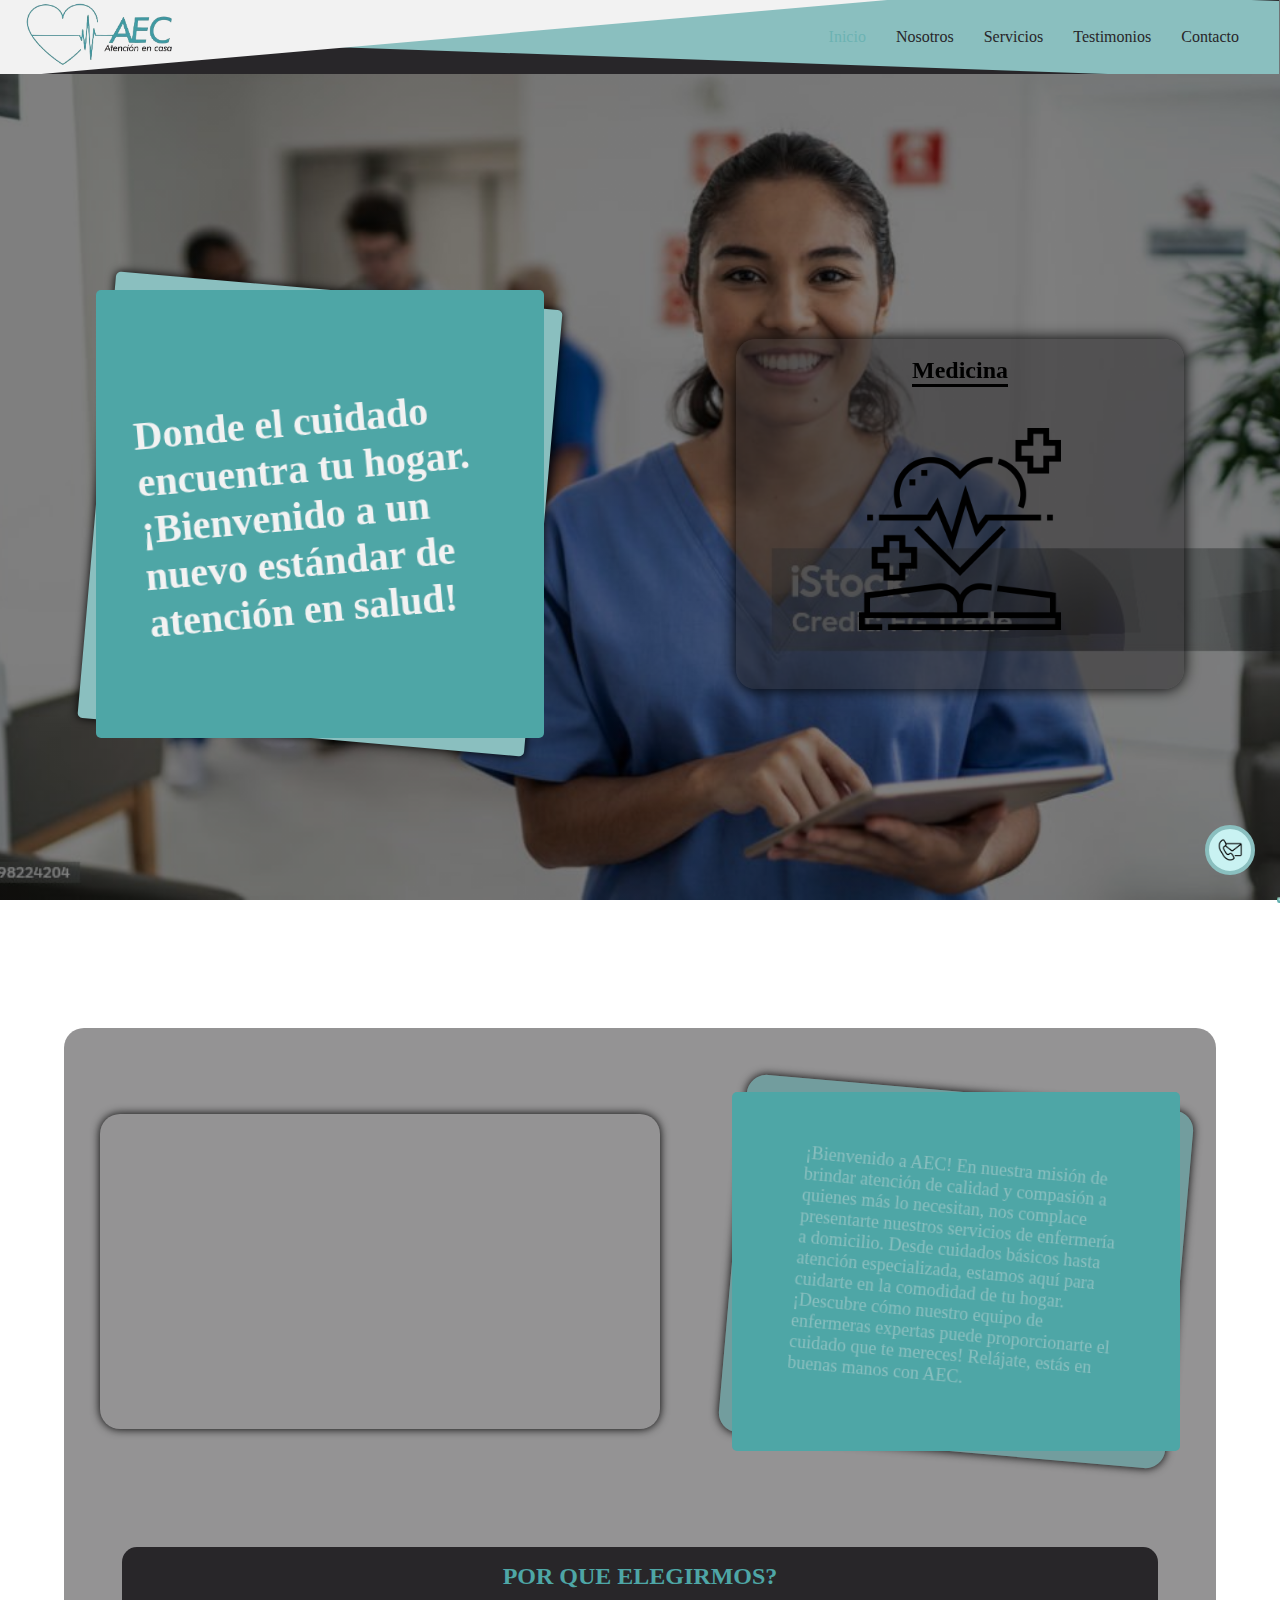
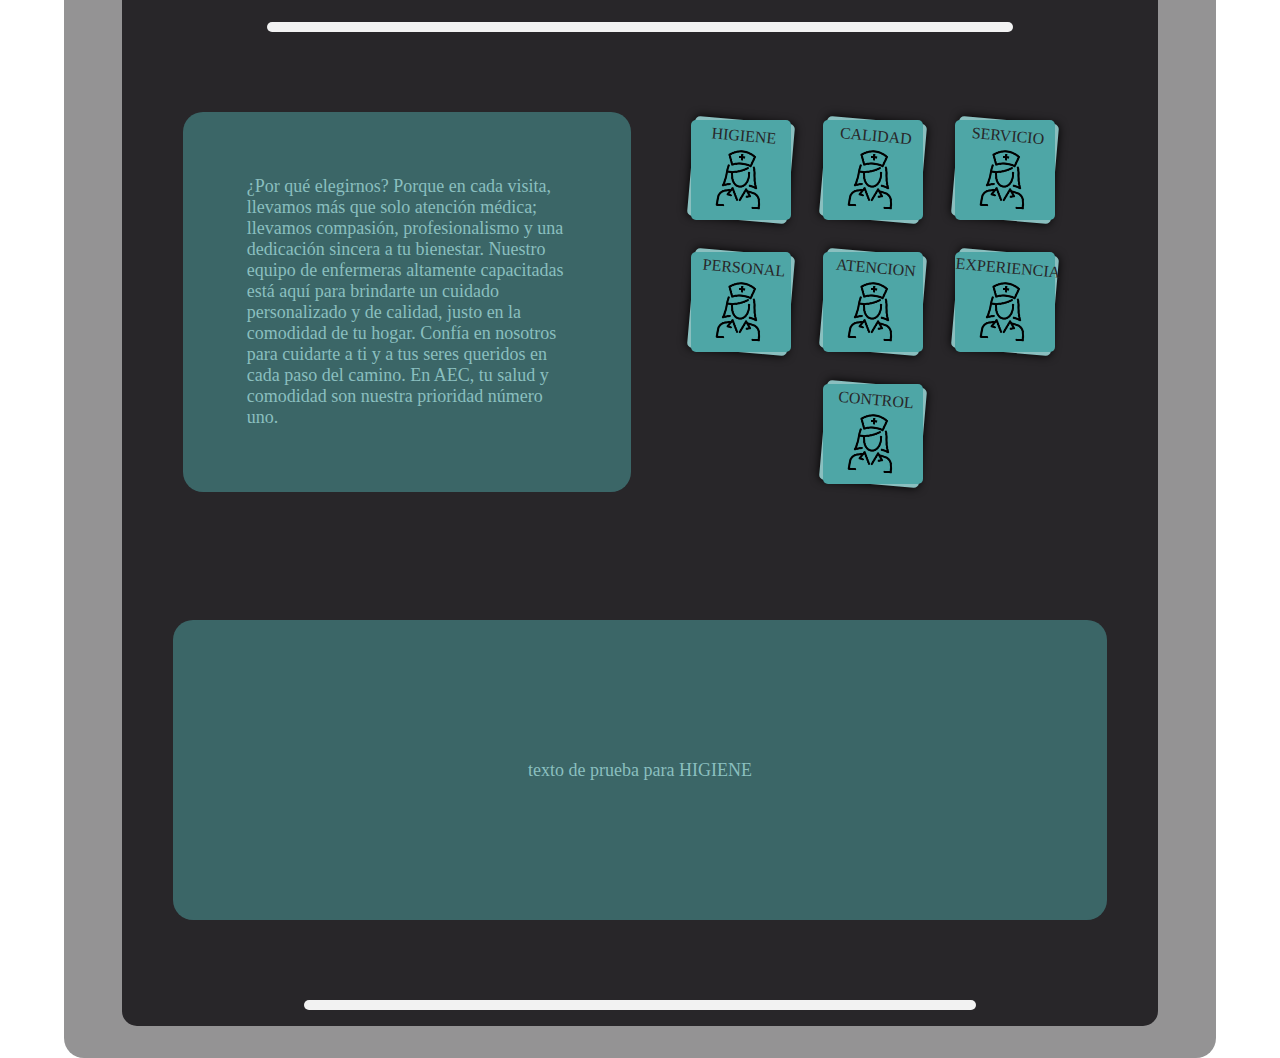
==== index.html @ b521aca1 "first Push" ====
<!DOCTYPE html>
<html lang="en">
    <head>
        <meta charset="UTF-8">
        <meta name="viewport" content="width=device-width, initial-scale=1.0">
        <link rel="stylesheet" href="/view/css/style.css">
        <title>AEC - Atencion En Casa - Pagina Principal</title>
    </head>
    <body>
        <div class="background-container bg001"></div>

        <section id="header-container"></section>

        <section id="welcome-view" class="horizontal-container">
            <div class="box-big-size box-double">
                <p id="welcome-text">
                </p>
            </div>
            <div
                class="color-solid half-horizontal border-rouded shadowed option-container">
                <div class="option-box unhide">
                    <h2> Medicina </h2>
                    <img src="/view/img/salud.png" alt>
                </div>
                <div class="option-box hide">
                    <h2> Rehabilitacion </h2>
                    <img src="/view/img/fisioterapia.png" alt>
                </div>
                <div class="option-box hide">
                    <h2> Acompanamiento </h2>
                    <img src="/view/img/asistente.png" alt>
                </div>
                <div class="option-box hide">
                    <h2> Enfermeria </h2>
                    <img src="/view/img/enfermera.png" alt>
                </div>
            </div>
        </section>

        <section id="info-container"
            class="color-solid border-rouded vertical-container">
            <div class="row">
                <iframe width="560" height="315"
                    src="https://www.youtube.com/embed/4TKnORpS-yU?si=K6kR4ZolTPzqeY0s"
                    title="YouTube video player" frameborder="0"
                    allow="accelerometer; autoplay; clipboard-write; encrypted-media; gyroscope; picture-in-picture; web-share"
                    referrerpolicy="strict-origin-when-cross-origin"></iframe>
                <div class="text-container half-horizontal box-double">
                    <p id="nextToVideo"></p>
                </div>
            </div>
            <section class="opaque-container">
                <div class="vertical-container ">
                    <h1 class="title">por que elegirmos?</h1>
                    <span class="line"></span>
                    <div class="row">
                        <div class="half-horizontal text-container">
                            <p id="whyUs"></p>
                        </div>
                        <div id="card-container" class="half-horizontal">
                            <div class="explain-card box-double tinny-box card">
                                <p class="card-title">Higiene</p>
                                <p class="explain-card-text disable"></p>
                                <img src="/view/img/enfermera.png" alt>
                            </div>
                            <div class="explain-card box-double tinny-box card">
                                <p class="card-title">Calidad</p>
                                <p class="explain-card-text disable"></p>
                                <img src="/view/img/enfermera.png" alt>
                            </div>
                            <div class="explain-card box-double tinny-box card">
                                <p class="card-title">Servicio</p>
                                <p class="explain-card-text disable"></p>
                                <img src="/view/img/enfermera.png" alt>
                            </div>
                            <div class="explain-card box-double tinny-box card">
                                <p class="card-title">Personal</p>
                                <p class="explain-card-text disable"></p>
                                <img src="/view/img/enfermera.png" alt>
                            </div>
                            <div class="explain-card box-double tinny-box card">
                                <p class="card-title">Atencion</p>
                                <p class="explain-card-text disable"></p>
                                <img src="/view/img/enfermera.png" alt>
                            </div>
                            <div class="explain-card box-double tinny-box card">
                                <p class="card-title">Experiencia</p>
                                <p class="explain-card-text disable"></p>
                                <img src="/view/img/enfermera.png" alt>
                            </div>
                            <div class="explain-card box-double tinny-box card">
                                <p class="card-title">Control</p>
                                <p class="explain-card-text disable"></p>
                                <img src="/view/img/enfermera.png" alt>
                            </div>
                        </div>
                    </div>
                    <div id="explain-why-card" class="text-container">
                        <p>
                            texto de prueba para HIGIENE
                        </p>
                    </div>
                    <div class="vertical-container">
                        <span class="line"></span>

                    </div>
                </div>
            </section>
        </section>

        <script src="/app.js" type="module"></script>
        <script src="/view/js/optionCarousel.js"></script>
        <script type="module" src="/view/js/explainCards.js"></script>

    </body>
</html>
---- view/css/style.css ----
:root {
    --color-primario: #282629;
    --color-secundario: #4ea6a6;
    --color-terciario: #8abfbf;
    --color-cuaternario: #c9f2f2;
    --color-quinario: #f2f2f2;

    --color-alfa-primario: #2826297f;
    --color-alfa-secundario: #4ea6a67f;
    --color-alfa-terciario: #8abfbf7f;
    --color-alfa-cuaternario: #c9f2f27f;
    --color-alfa-quinario: #f2f2f27f;
}

* {
    box-sizing: border-box;
    margin: 0;
    padding: 0;
}

body {
    overflow-x: hidden;
    display: flex;
    flex-direction: column;

    justify-content: space-between;
    align-items: center;
}

iframe {
    margin: auto;
    border-radius: 20px;
    box-shadow: 0px 0px 10px black;
}

a {
    text-decoration: none;
    color: inherit;
}

li {
    list-style: none;
}

button {
    min-width: 25%;
    width: max-content;
    height: 30px;

    margin: auto;

    border-radius: 15px;

    background-color: var(--color-alfa-terciario);

    box-shadow: 0px 0px 5px var(--color-primario);

    border: none;

    cursor: pointer;
}

button:hover {
    border-radius: 10px;

    background-color: var(--color-terciario);

    box-shadow: 0px 0px 2px var(--color-secundario);

    font-weight: bold;
    text-transform: uppercase;
}

.bg001 {
    background: linear-gradient(rgba(0, 0, 0, 0.5), rgba(0, 0, 0, 0.5)), url("/view/img/Bg001.jpg");
}

.bg002 {
    background: linear-gradient(rgba(0, 0, 0, 0.5), rgba(0, 0, 0, 0.5)), url("../img/Bg002.jpg");
}

.background-container {
    height: 100vh;
    width: 100vw;
    position: fixed;
    background-size: cover;
    background-repeat: no-repeat;
    background-position: center;
    z-index: -100;
}

/* -- header -- */

header {
    width: 100vw;
    height: 75px;
    position: fixed;
    background-color: brown;
    overflow: hidden;
    z-index: 2;
    top: -1px;
    right: -1px;
    left: -1px;
}

#header-background {
    display: block;
    width: 100%;
    height: 100%;
    background-color: var(--color-primario);
    z-index: 1;
    position: relative;
}

#header-background::after {
    display: block;
    width: 150%;
    height: 105%;
    background-color: var(--color-quinario);
    content: " ";
    transform-origin: center left;
    transform: translateX(-5px) rotate(-5deg);
    position: absolute;
}

#header-background::before {
    display: block;
    width: 150%;
    height: 105%;
    background-color: var(--color-terciario);
    content: " ";
    transform-origin: center right;
    transform:
        translateX(20px) translateY(25px) rotate(2deg);
    position: absolute;
}

#header-content {
    position: absolute;
    z-index: 2;
    width: 100%;
    height: 100%;
    top: 0px;
    margin: auto;

    display: flex;
    flex-direction: row;
    flex-wrap: nowrap;

    align-items: center;
    justify-content: space-around;
}


#header-image {
    height: 90%;
    width: auto;
    margin: auto auto auto 25px;
}

#header-options {
    margin: auto 25px auto auto;

    display: flex;
    flex-direction: row;

    align-items: center;
    justify-content: space-around;
}

#header-options li {
    margin: 0 15px;

    list-style: none;

    color: var(--color-primario);
}

#header-options li:hover {
    cursor: pointer;
    color: var(--color-quinario);
}

/* -- -- -- */

#welcome-view {
    width: 100vw;
    height: 100vh;

    display: flex;

    align-items: center;
}

#explain-why-card {
    width: 100%;
    max-height: 100px;
}

#contact-buble {
    content: " ";

    position: fixed;
    display: block;
    z-index: 100;

    width: 50px;
    height: 50px;

    border-radius: 50%;

    transform-origin: center center;

    top: auto;
    bottom: 25px;
    left: auto;
    right: 25px;

    cursor: pointer;

    display: flex;

    align-items: center;
    justify-content: center;

    background-color: var(--color-cuaternario);
    border: solid 4px var(--color-terciario);
}

#buble-icons-container {
    position: fixed;
    z-index: 99;
    top: auto;
    bottom: 0;
    right: 0;
    transition: transform 0.5s ease-in-out;
}

#buble-icons-container::before {
    content: " ";
    position: fixed;
    display: block;
    z-index: 99;
    width: 150px;
    height: 150px;
    border-radius: 50%;
    transform-origin: center center;
    top: auto;
    bottom: -25px;
    left: auto;
    right: -25px;
    background-color: var(--color-cuaternario);
}

#buble-icons-container::after {
    content: " ";
    position: fixed;
    display: block;
    z-index: 98;
    width: 350px;
    height: 350px;
    border-radius: 50%;
    transform-origin: center center;
    top: auto;
    bottom: -125px;
    left: auto;
    right: -125px;
    background-color: var(--color-terciario);
}

#buble-icons-container span {
    content: " ";
    position: fixed;
    display: block;
    z-index: 97;
    width: 600px;
    height: 600px;
    border-radius: 50%;
    transform-origin: center center;
    top: auto;
    bottom: -275px;
    left: auto;
    right: -275px;
    background-color: var(--color-secundario);
}

.buble-icons-container-hide {
    transform: scale(0.01);
}

.buble-icons-container-unhide {
    transform: scale(1);
}

#contact-buble img {
    width: 60%;
    height: auto;
    max-height: 60%;
}

#contact-buble-view {
    content: " ";

    position: fixed;
    display: block;
    z-index: 90;

    width: 200vw;
    height: 200vw;

    top: 0;
    bottom: 0;
    left: 0;
    right: 0;

    background-color: var(--color-alfa-primario);
    border-top-left-radius: 100%;

    transition: transform 0.5s ease-in-out, border-top-left-radius 0.5s ease-in;
}

.contact-option {
    width: 100px;
    height: 100px;
    z-index: 150;
    position: fixed;
    top: auto;
    right: 25px;
    bottom: 25px;
    left: auto;

    cursor: pointer;
}

.first-option {
    width: 50px;
    height: 50px;
}

.contact-option h2 {
    font-size: 100%;
    display: none;
}

.contact-option img {
    width: 80%;
    height: auto;
    max-height: 80%;
}

.contact-buble-view-hide {

    /*border-top-left-radius: 100%;*/

    transform:
        translateX(200vw) translateY(200vh);
}

.contact-buble-view-unhide {

    /*border-top-left-radius: 0%;*/

    transform:
        translateX(-100vw) translateY(-100vw);
}

.horizontal-container {
    display: flex;
    width: 95vw;
    margin: 4rem auto;

    flex-direction: row;

    flex-wrap: wrap;

    align-items: center;
    justify-content: space-between;
}

.box-double {
    position: relative;
    content: " ";

    width: 35vw;
    min-width: 300px;

    height: 35vw;
    min-height: 300px;

    transform-origin: center center;

    transform: rotate(5deg);
    background-color: var(--color-terciario);

    margin: 3rem auto;

    border-radius: 5px;

    z-index: 1;

    display: flex;

    align-items: center;
    justify-content: center;

    box-shadow: 0px 0px 10px black;

}

.box-double::before {
    position: absolute;

    content: '';

    width: 100%;
    height: 100%;

    background-color: var(--color-secundario);

    transform: rotate(-5deg);
    border-radius: 5px;

    z-index: -1;
}

.tinny-box {
    width: 15vw;
    max-width: 100px;
    min-width: 50px;

    height: 15vw;
    max-height: 100px;
    min-height: 50px;
}

.card {
    display: flex;
    flex-direction: column;

    margin: 1rem;
    padding: 1rex;

    color: var(--color-primario);

    text-transform: uppercase;

    cursor: pointer;
}

.card img {
    height: 80%;
    width: auto;
}

#welcome-text {
    transform: rotate(-10deg);

    color: var(--color-quinario);

    font-size: 250%;

    font-weight: bold;

    margin: 10%;

    text-wrap: wrap;
}

.border-rouded {
    border-radius: 20px;
}

.shadowed {
    box-shadow: 0px 0px 15px black;
}

.color-solid {
    background-color: var(--color-alfa-primario);
    width: 80vw;
    height: max-content;

    margin: 2rem auto;

    display: flex;
    flex-direction: column;

    align-items: center;
    justify-content: space-around;
}

.solid {
    width: 80vw;
    height: max-content;

    margin: 2rem auto;

    display: flex;
    flex-direction: column;

    align-items: center;
    justify-content: space-around;
}

.disable {
    display: none;
}

.window-size {
    width: 95vw;
    height: 95vh;
}

.opaque-container {
    background-color: var(--color-primario);
    width: 90%;
    margin: 2rem auto;

    display: flex;
    flex-direction: column;

    align-items: center;
    justify-content: space-around;

    border-radius: 15px;
}

.half-horizontal {
    width: 35vw;
    min-width: 300px;
    height: auto;
    min-height: 300px;
    margin: auto;

    display: flex;
    flex-wrap: wrap;

    align-items: center;
    justify-content: center;
}

.option-container {
    position: relative;
    height: max-content;
    min-height: 350px;
    padding: 1rem;
    transition: background-color 0.3s ease;
}

.option-container:hover {
    background-color: var(--color-alfa-secundario);
}

.option-box {
    width: 90%;
    height: 90%;

    display: flex;
    flex-direction: column;

    align-items: center;
    justify-content: center;

    position: absolute;
    cursor: pointer;

    transition: opacity 0.5s ease-out;
}

.option-box-static {
    width: 80%;
    height: 250px;

    margin: 2rem auto;

    display: flex;
    flex-direction: column;

    align-items: center;
    justify-content: center;

    box-shadow: inset 0 0 15px black;

    background-color: var(--color-alfa-primario);

    transition: background-color 0.5s ease, box-shadow 1s ease;

    cursor: pointer;
}

.hide {
    opacity: 0;
    z-index: -1;
}

.unhide {
    opacity: 1;
    z-index: 1;
}

.option-box h2,
.option-box-static h2 {
    width: auto;
    font-size: 150%;
    border-bottom: black solid 3px;
    margin: 0 auto auto;

    text-wrap: wrap;
}

.option-box img,
.option-box-static img {
    width: 50%;
    height: auto;
    margin: 0 auto auto;

}

.option-box-static:hover {
    background-color: var(--color-primario);
    color: var(--color-alfa-secundario);
    box-shadow: 0 0 25px black;
}

.row {
    display: flex;
    flex-direction: row;
    flex-wrap: wrap;
    width: 100%;
    height: min-content;

    justify-content: center;
    align-items: center;
    align-content: center;
}

.vertical-container {
    display: flex;
    flex-direction: column;
    align-items: center;
    justify-content: center;
    width: 90%;
    margin: auto;
}

.third-column {
    width: 33%;
    min-width: 300px;
    height: 90%;

    display: flex;
    flex-direction: column;

    justify-content: center;
    align-items: center;
}

.sixth-column {
    width: 66%;
    padding: 1rem;
    min-width: 300px;
    height: 90%;

    display: flex;
    flex-direction: column;

    justify-content: space-around;
    align-items: center;
}

.text-container {
    background-color: var(--color-alfa-secundario);
    margin: 4rem auto;

    padding: 4rem;

    height: auto;
    min-height: 300px;

    border-radius: 20px;

    text-align: left;

    font-size: large;

    text-wrap: wrap;

    color: var(--color-terciario);

    display: flex;

    align-items: center;
    justify-content: center;

}

.line {
    width: 80%;
    height: 10px;

    border-radius: 15px;

    margin: 1rem auto;

    background-color: var(--color-quinario);
}

.title {
    text-transform: uppercase;
    text-align: center;

    font-size: x-large;
    font-weight: bold;

    color: var(--color-secundario);

    margin: 1rem auto;
}

.complete-width {
    width: 95%;
    height: 95vh;
}

.card-function {
    width: 100%;
    height: auto;
    max-height: 50px;

    background-color: var(--color-alfa-cuaternario);

    margin: 1rem auto;
    padding: 0.5rem;

    cursor: pointer;
}

.card-function:hover {
    background-color: var(--color-cuaternario);
}

.autotext {
    font-size: 100%;
    text-wrap: wrap;

    text-align: center;
}

#service-functions-list {
    height: 35%;
    padding: 0.5rem;
    margin-bottom: 5rem;
}

#service-functions-list ul {
    height: 100%;
    width: 95%;
    overflow-y: auto;
}

#service-function-text {
    padding: 2rem;

    color: var(--color-terciario);

    text-align: justify;
}

.column-third-continer {
    width: 90%;
    height: 33%;
    padding: 1rem;
    margin: auto;
}

.column-sixth-continer {
    width: 90%;
    height: 66%;
    padding: 1rem;
    margin: auto;
}

/* Webkit (Chrome, Safari, etc.) */
::-webkit-scrollbar {
    width: 6px;
    background-color: transparent;
}

::-webkit-scrollbar-thumb {
    background-color: var(--color-alfa-secundario);
}

/* Firefox */
/* Establecer el ancho y el color de la barra de desplazamiento */
* {
    scrollbar-width: thin;
    scrollbar-color: rgba(200, 200, 200, 0.7) transparent;
}
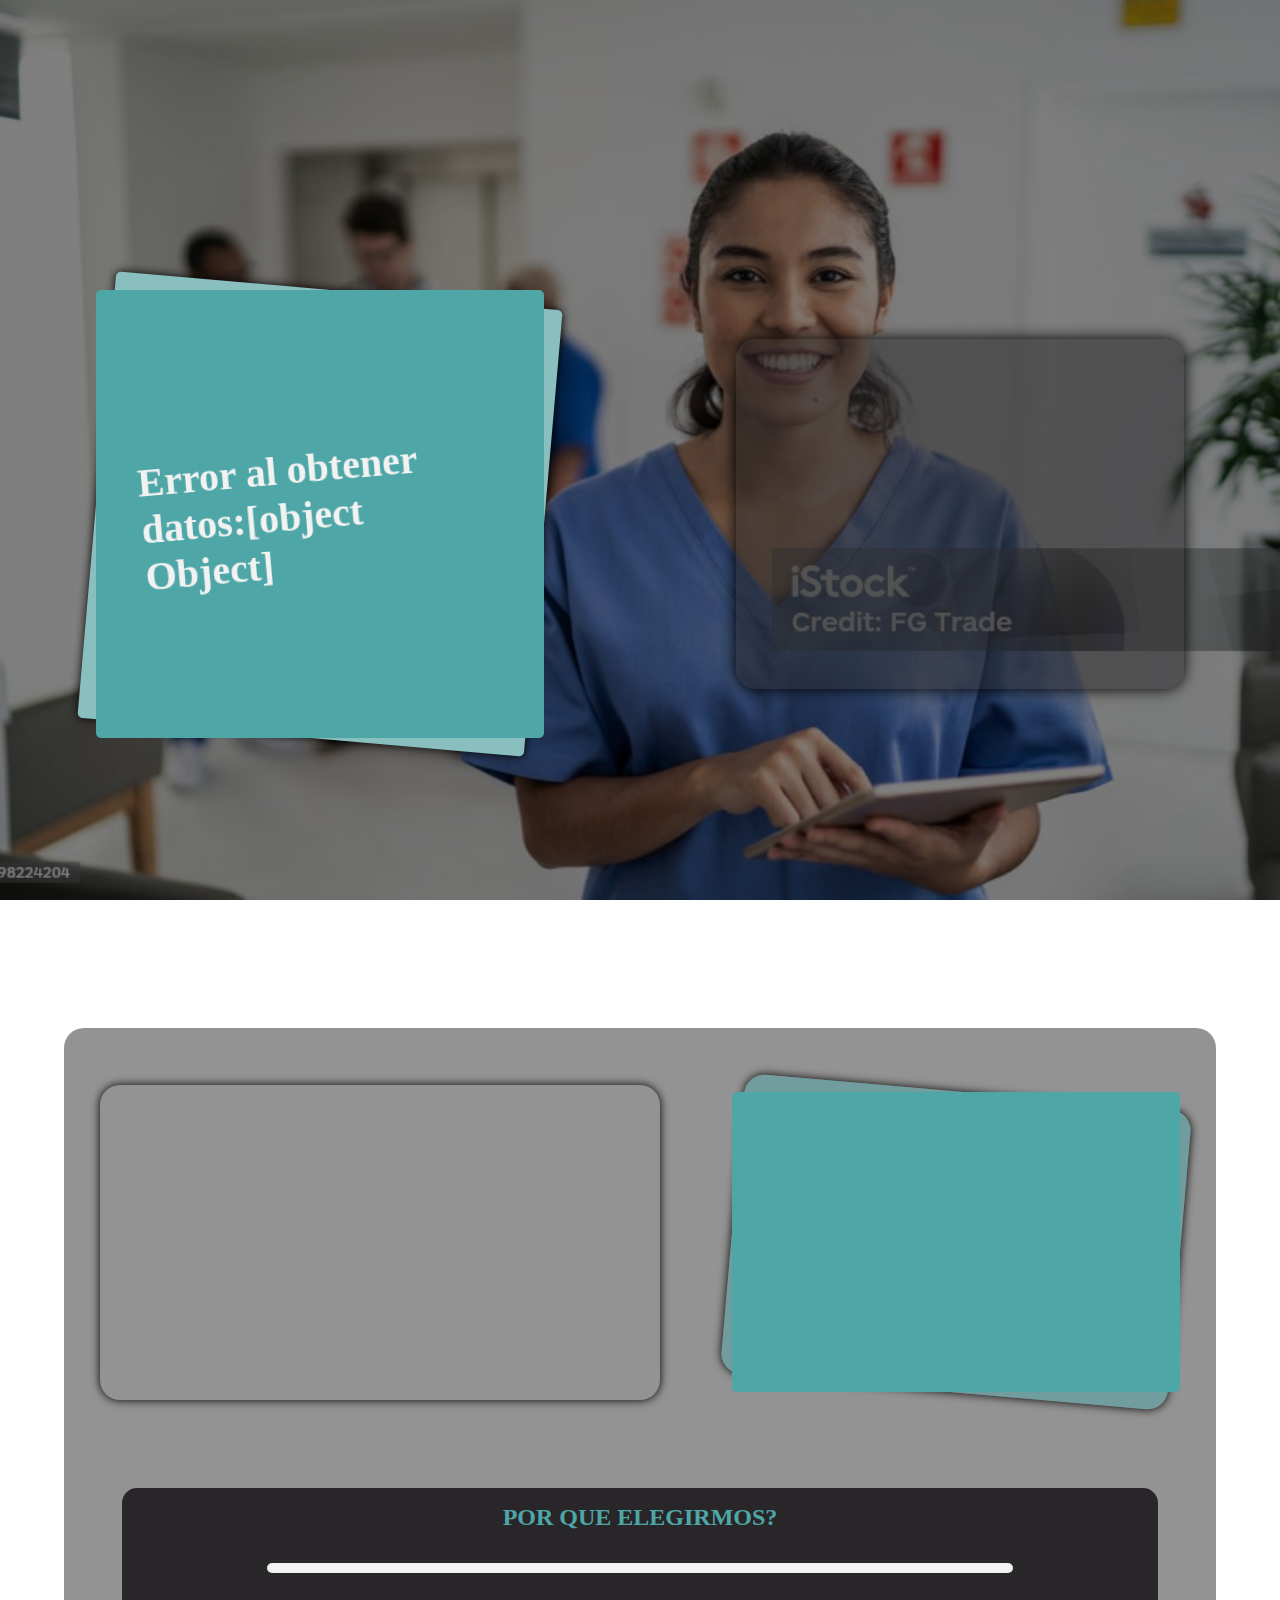
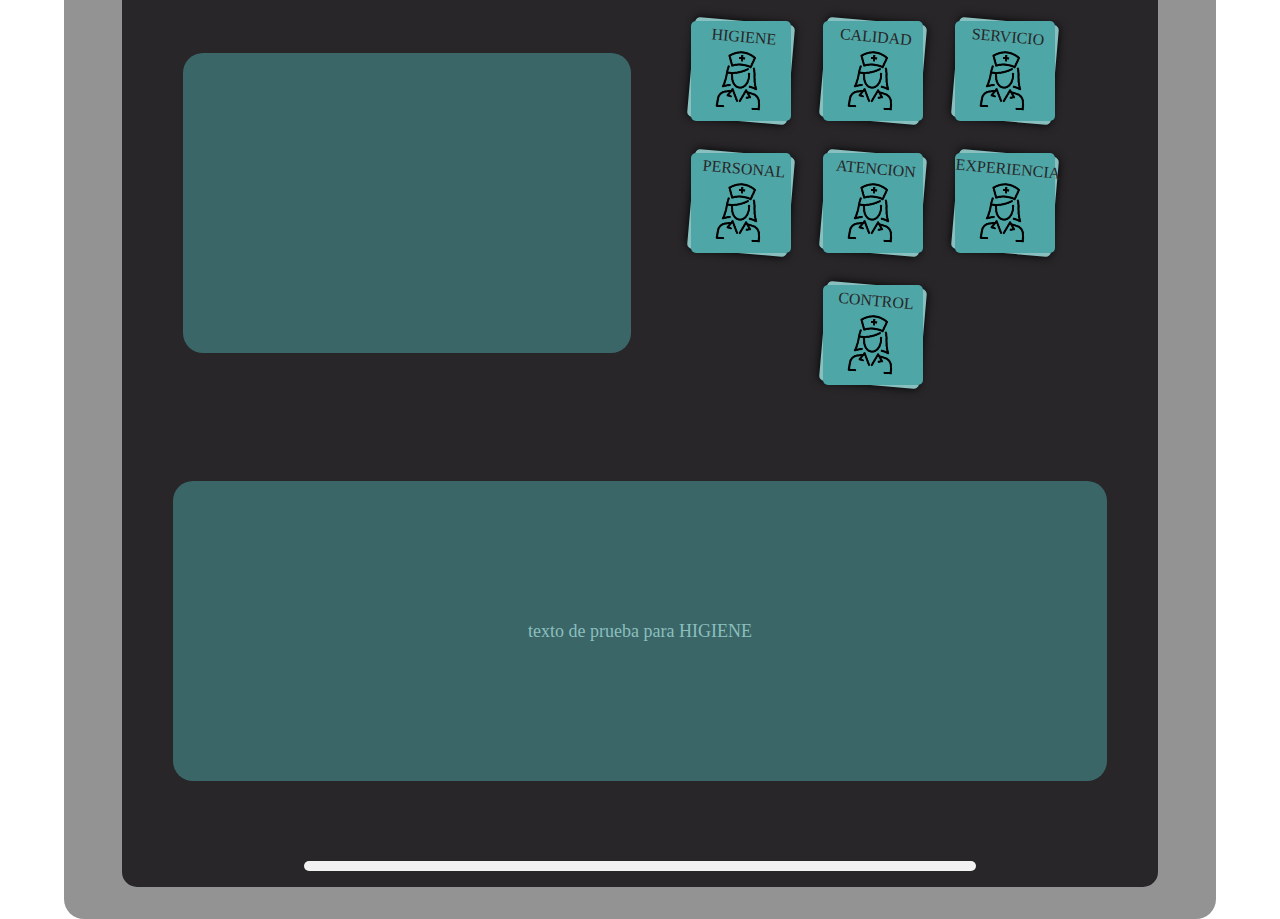
==== commit 692286f3: "front services" ====
--- a/index.html
+++ b/index.html
@@ -17,8 +17,9 @@
                 </p>
             </div>
             <div
-                class="color-solid half-horizontal border-rouded shadowed option-container">
-                <div class="option-box unhide">
+                class="color-solid half-horizontal border-rouded shadowed option-container"
+                id="service-carousel">
+                <!-- <div class="option-box unhide">
                     <h2> Medicina </h2>
                     <img src="/view/img/salud.png" alt>
                 </div>
@@ -33,7 +34,7 @@
                 <div class="option-box hide">
                     <h2> Enfermeria </h2>
                     <img src="/view/img/enfermera.png" alt>
-                </div>
+                </div> -->
             </div>
         </section>
 
@@ -110,7 +111,7 @@
 
         <script src="/app.js" type="module"></script>
         <script src="/view/js/optionCarousel.js"></script>
-        <script type="module" src="/view/js/explainCards.js"></script>
+        <script src="/view/js/explainCards.js"></script>
 
     </body>
 </html>--- a/view/css/style.css
+++ b/view/css/style.css
@@ -156,6 +156,7 @@
     height: 90%;
     width: auto;
     margin: auto auto auto 25px;
+    cursor: pointer;
 }
 
 #header-options {
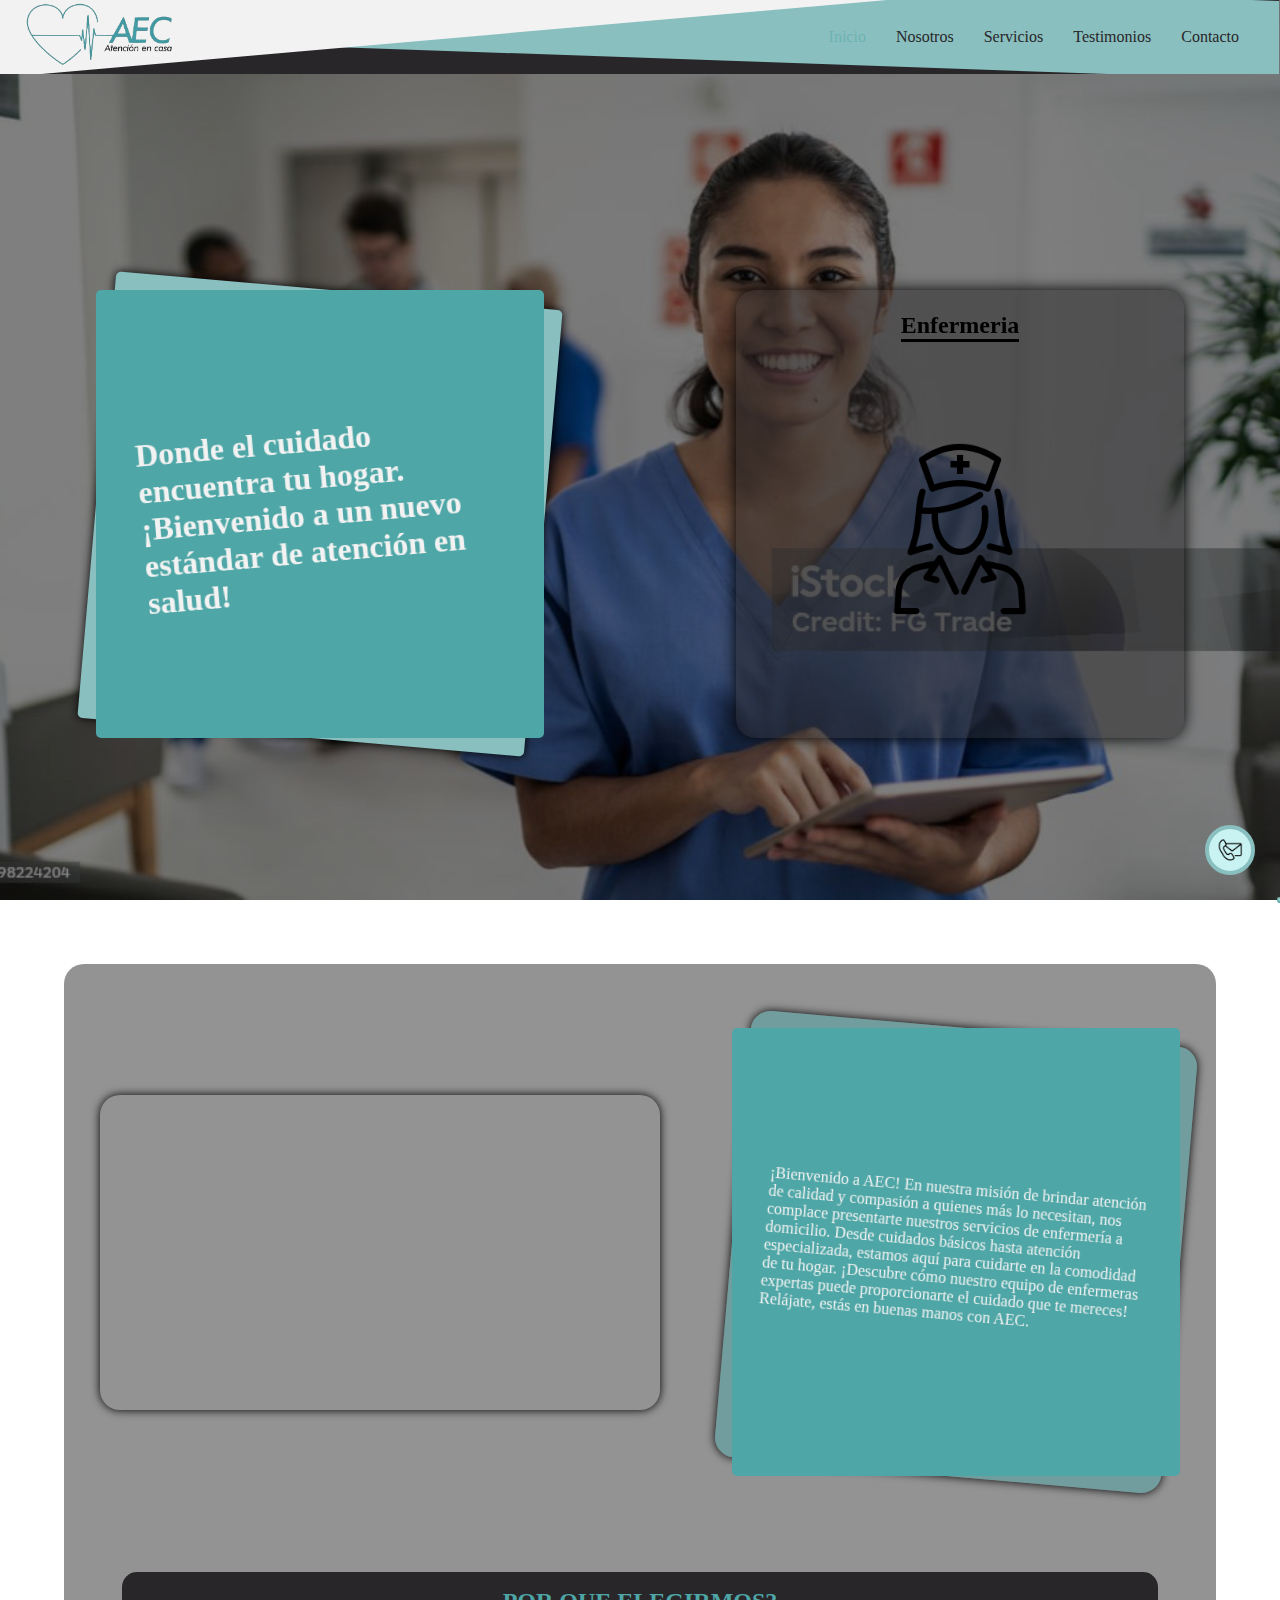
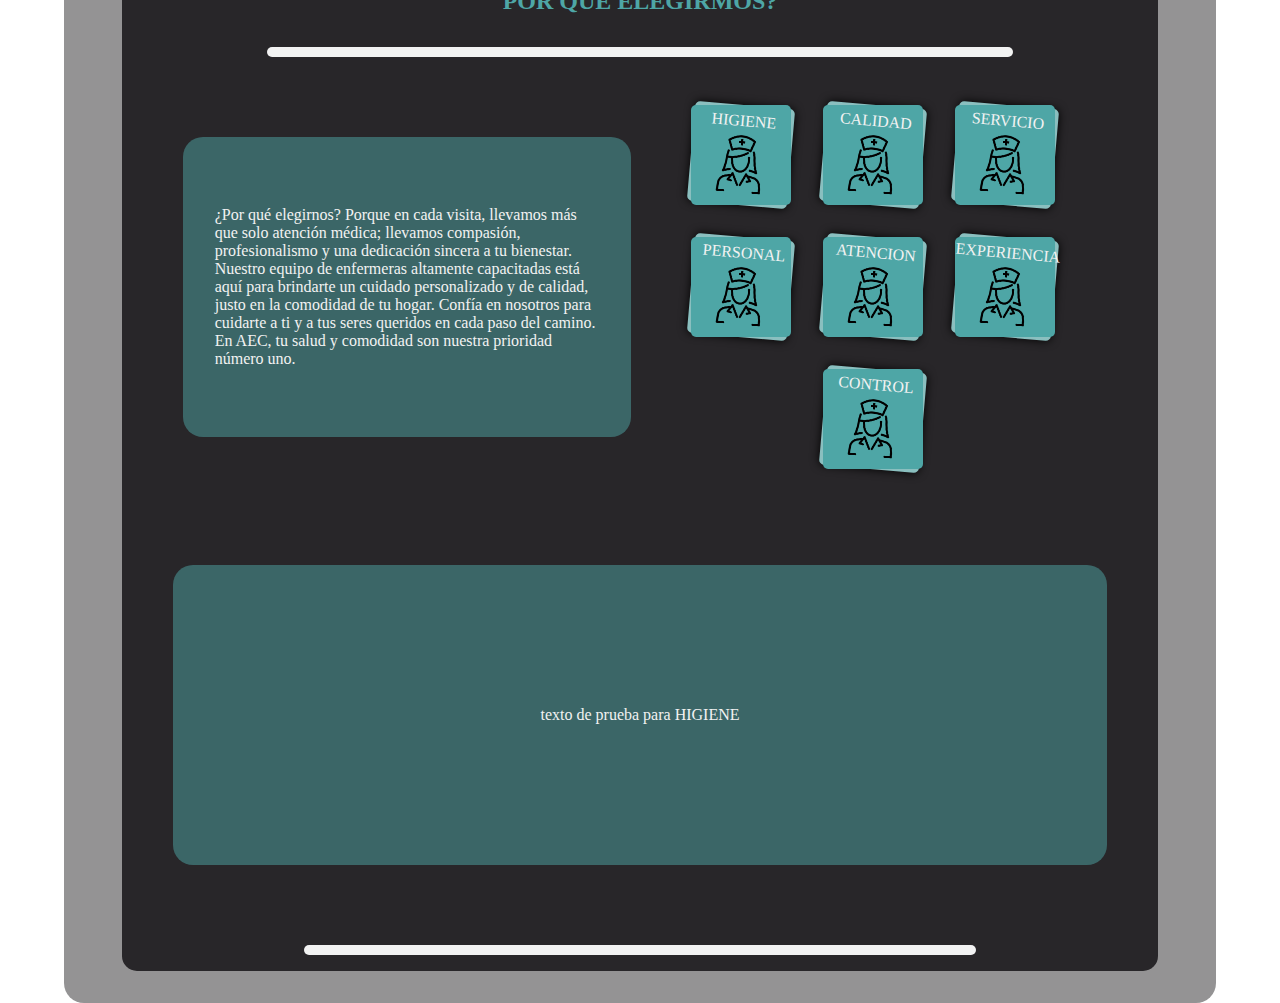
==== commit 284f019e: "testimonies" ====
--- a/index.html
+++ b/index.html
@@ -10,6 +10,11 @@
         <div class="background-container bg001"></div>
 
         <section id="header-container"></section>
+
+        <section id="loading-screen">
+            <h1>Cargando...</h1>
+            <span id="loading-simbol"></span>
+        </section>
 
         <section id="welcome-view" class="horizontal-container">
             <div class="box-big-size box-double">
--- a/view/css/style.css
+++ b/view/css/style.css
@@ -71,12 +71,24 @@
     text-transform: uppercase;
 }
 
+p {
+    color: var(--color-quinario);
+}
+
 .bg001 {
     background: linear-gradient(rgba(0, 0, 0, 0.5), rgba(0, 0, 0, 0.5)), url("/view/img/Bg001.jpg");
 }
 
 .bg002 {
     background: linear-gradient(rgba(0, 0, 0, 0.5), rgba(0, 0, 0, 0.5)), url("../img/Bg002.jpg");
+}
+
+.bg003 {
+    background: linear-gradient(rgba(0, 0, 0, 0.5), rgba(0, 0, 0, 0.5)), url("../img/Bg003.jpg");
+}
+
+.bg004 {
+    background: linear-gradient(rgba(0, 0, 0, 0.5), rgba(0, 0, 0, 0.5)), url("../img/Bg004.jpg");
 }
 
 .background-container {
@@ -182,14 +194,17 @@
     color: var(--color-quinario);
 }
 
+#header-container {
+    margin-bottom: 4rem;
+}
+
 /* -- -- -- */
 
 #welcome-view {
     width: 100vw;
-    height: 100vh;
-
-    display: flex;
-
+    min-height: 100vh;
+    height: auto;
+    display: flex;
     align-items: center;
 }
 
@@ -307,7 +322,7 @@
     z-index: 90;
 
     width: 200vw;
-    height: 200vw;
+    height: 600vw;
 
     top: 0;
     bottom: 0;
@@ -367,8 +382,8 @@
 
 .horizontal-container {
     display: flex;
-    width: 95vw;
-    margin: 4rem auto;
+    width: 95%;
+    margin: auto;
 
     flex-direction: row;
 
@@ -380,30 +395,19 @@
 
 .box-double {
     position: relative;
-    content: " ";
-
-    width: 35vw;
-    min-width: 300px;
-
-    height: 35vw;
-    min-height: 300px;
-
+    width: 35%;
+    min-width: 250px;
+    height: auto;
+    aspect-ratio: 1 / 1;
     transform-origin: center center;
-
     transform: rotate(5deg);
     background-color: var(--color-terciario);
-
     margin: 3rem auto;
-
     border-radius: 5px;
-
     z-index: 1;
-
-    display: flex;
-
+    display: flex;
     align-items: center;
     justify-content: center;
-
     box-shadow: 0px 0px 10px black;
 
 }
@@ -422,6 +426,10 @@
     border-radius: 5px;
 
     z-index: -1;
+}
+
+.box-double .title {
+    color: var(--color-primario);
 }
 
 .tinny-box {
@@ -453,12 +461,30 @@
     width: auto;
 }
 
+.carousel {
+    position: relative;
+    padding: 1rem unset;
+}
+
+.carousel-item {
+    position: absolute;
+    top: -15px;
+    right: 0px;
+    bottom: -15px;
+    left: 0px;
+}
+
+.carousel-img {
+    width: 150px;
+    aspect-ratio: 1/1;
+}
+
 #welcome-text {
     transform: rotate(-10deg);
 
     color: var(--color-quinario);
 
-    font-size: 250%;
+    font-size: 200%;
 
     font-weight: bold;
 
@@ -473,6 +499,10 @@
 
 .shadowed {
     box-shadow: 0px 0px 15px black;
+}
+
+.shadowed-in {
+    box-shadow: inset 0px 0px 15px black;
 }
 
 .color-solid {
@@ -525,9 +555,23 @@
     border-radius: 15px;
 }
 
+.opaque-alfa-container {
+    background-color: var(--color-alfa-primario);
+    width: 90%;
+    margin: 2rem auto;
+
+    display: flex;
+    flex-direction: column;
+
+    align-items: center;
+    justify-content: space-around;
+
+    border-radius: 15px;
+}
+
 .half-horizontal {
     width: 35vw;
-    min-width: 300px;
+    min-width: 250px;
     height: auto;
     min-height: 300px;
     margin: auto;
@@ -541,8 +585,9 @@
 
 .option-container {
     position: relative;
-    height: max-content;
-    min-height: 350px;
+    width: 35%;
+    min-width: 300px;
+    aspect-ratio: 1 / 1;
     padding: 1rem;
     transition: background-color 0.3s ease;
 }
@@ -645,7 +690,7 @@
 
 .third-column {
     width: 33%;
-    min-width: 300px;
+    min-width: 250px;
     height: 90%;
 
     display: flex;
@@ -658,7 +703,7 @@
 .sixth-column {
     width: 66%;
     padding: 1rem;
-    min-width: 300px;
+    min-width: 250px;
     height: 90%;
 
     display: flex;
@@ -671,26 +716,18 @@
 .text-container {
     background-color: var(--color-alfa-secundario);
     margin: 4rem auto;
-
-    padding: 4rem;
-
+    padding: 2rem;
     height: auto;
     min-height: 300px;
-
     border-radius: 20px;
-
     text-align: left;
-
-    font-size: large;
-
+    font-size: 100%;
     text-wrap: wrap;
-
     color: var(--color-terciario);
-
-    display: flex;
-
+    display: flex;
     align-items: center;
     justify-content: center;
+
 
 }
 
@@ -737,6 +774,10 @@
 
 .card-function:hover {
     background-color: var(--color-cuaternario);
+}
+
+.card-title {
+    font-size: 100%;
 }
 
 .autotext {
@@ -778,6 +819,183 @@
     height: 66%;
     padding: 1rem;
     margin: auto;
+}
+
+.column-flow {
+    display: flex;
+    flex-direction: column;
+    align-items: center;
+    justify-content: flex-start;
+}
+
+.little-padding {
+    padding: 1rem;
+}
+
+form {
+    width: 100%;
+    margin: 0 auto;
+    padding: 20px;
+    background-color: #f9f9f9;
+    border: 1px solid #ddd;
+    border-radius: 5px;
+}
+
+form label {
+    display: block;
+    margin-bottom: 5px;
+}
+
+form input[type="text"],
+form input[type="email"],
+form textarea {
+    width: 100%;
+    padding: 8px;
+    margin-bottom: 10px;
+    border: 1px solid #ccc;
+    border-radius: 4px;
+    box-sizing: border-box;
+}
+
+form input[type="submit"] {
+    width: 100%;
+    padding: 10px;
+    background-color: #4CAF50;
+    color: white;
+    border: none;
+    border-radius: 4px;
+    cursor: pointer;
+}
+
+form input[type="submit"]:hover {
+    background-color: #45a049;
+}
+
+#contact-info-field {
+    color: var(--color-terciario);
+}
+
+#contact-info-field ul {
+    height: 90%;
+    margin: 5% auto;
+    padding: 1rem;
+}
+
+#contact-info-field li {
+    margin: 1rem auto;
+    padding: unset;
+}
+
+.items-in-start {
+    align-items: flex-start;
+}
+
+#loading-screen {
+    position: fixed;
+    width: 100vw;
+    height: 100vh;
+    top: 0px;
+    right: 0px;
+    bottom: 0px;
+    left: 0px;
+    overflow: hidden;
+
+    display: flex;
+
+    flex-direction: column;
+    align-items: center;
+    justify-content: center;
+    align-content: center;
+
+    background-color: var(--color-primario);
+    z-index: 1000;
+}
+
+#loading-screen h1 {
+    font-weight: bolder;
+    text-transform: uppercase;
+    color: white;
+}
+
+#loading-simbol {
+    height: 25vw;
+    width: 25vw;
+    margin-top: 5rem;
+    border: solid 15vh transparent;
+    border-top: solid 15vh white;
+    border-bottom: solid 15vh white;
+    border-radius: 50%;
+    animation: spin 2s linear infinite;
+}
+
+@keyframes spin {
+    0% {
+        transform: rotate(0deg);
+    }
+
+    100% {
+        transform: rotate(360deg);
+    }
+}
+
+@media screen and (max-width : 350px) {
+
+    .box-double {
+        position: relative;
+        width: 40%;
+        min-width: 250px;
+        height: auto;
+        aspect-ratio: 1 / 1;
+        transform-origin: center center;
+        transform: rotate(5deg);
+        background-color: var(--color-terciario);
+        margin: 3rem auto;
+        border-radius: 5px;
+        z-index: 1;
+        display: flex;
+        align-items: center;
+        justify-content: center;
+        box-shadow: 0px 0px 10px black;
+    }
+
+    .half-horizontal {
+        width: 80%;
+        min-width: 200px;
+        height: auto;
+        min-height: 300px;
+        margin: auto;
+        display: flex;
+        flex-wrap: wrap;
+        align-items: center;
+        justify-content: center;
+    }
+
+    iframe {
+        margin: auto;
+        border-radius: 20px;
+        box-shadow: 0px 0px 10px black;
+        width: 80%;
+        aspect-ratio: auto;
+    }
+
+    #nextToVideo {
+        /* height: 100%; */
+        font-size: 70%;
+    }
+
+    .explain-card {
+        width: 40%;
+        min-width: unset;
+    }
+
+    .third-column {
+        width: 33%;
+        min-width: 250px;
+    }
+
+    .sixth-column {
+        min-width: 250px;
+    }
 }
 
 /* Webkit (Chrome, Safari, etc.) */
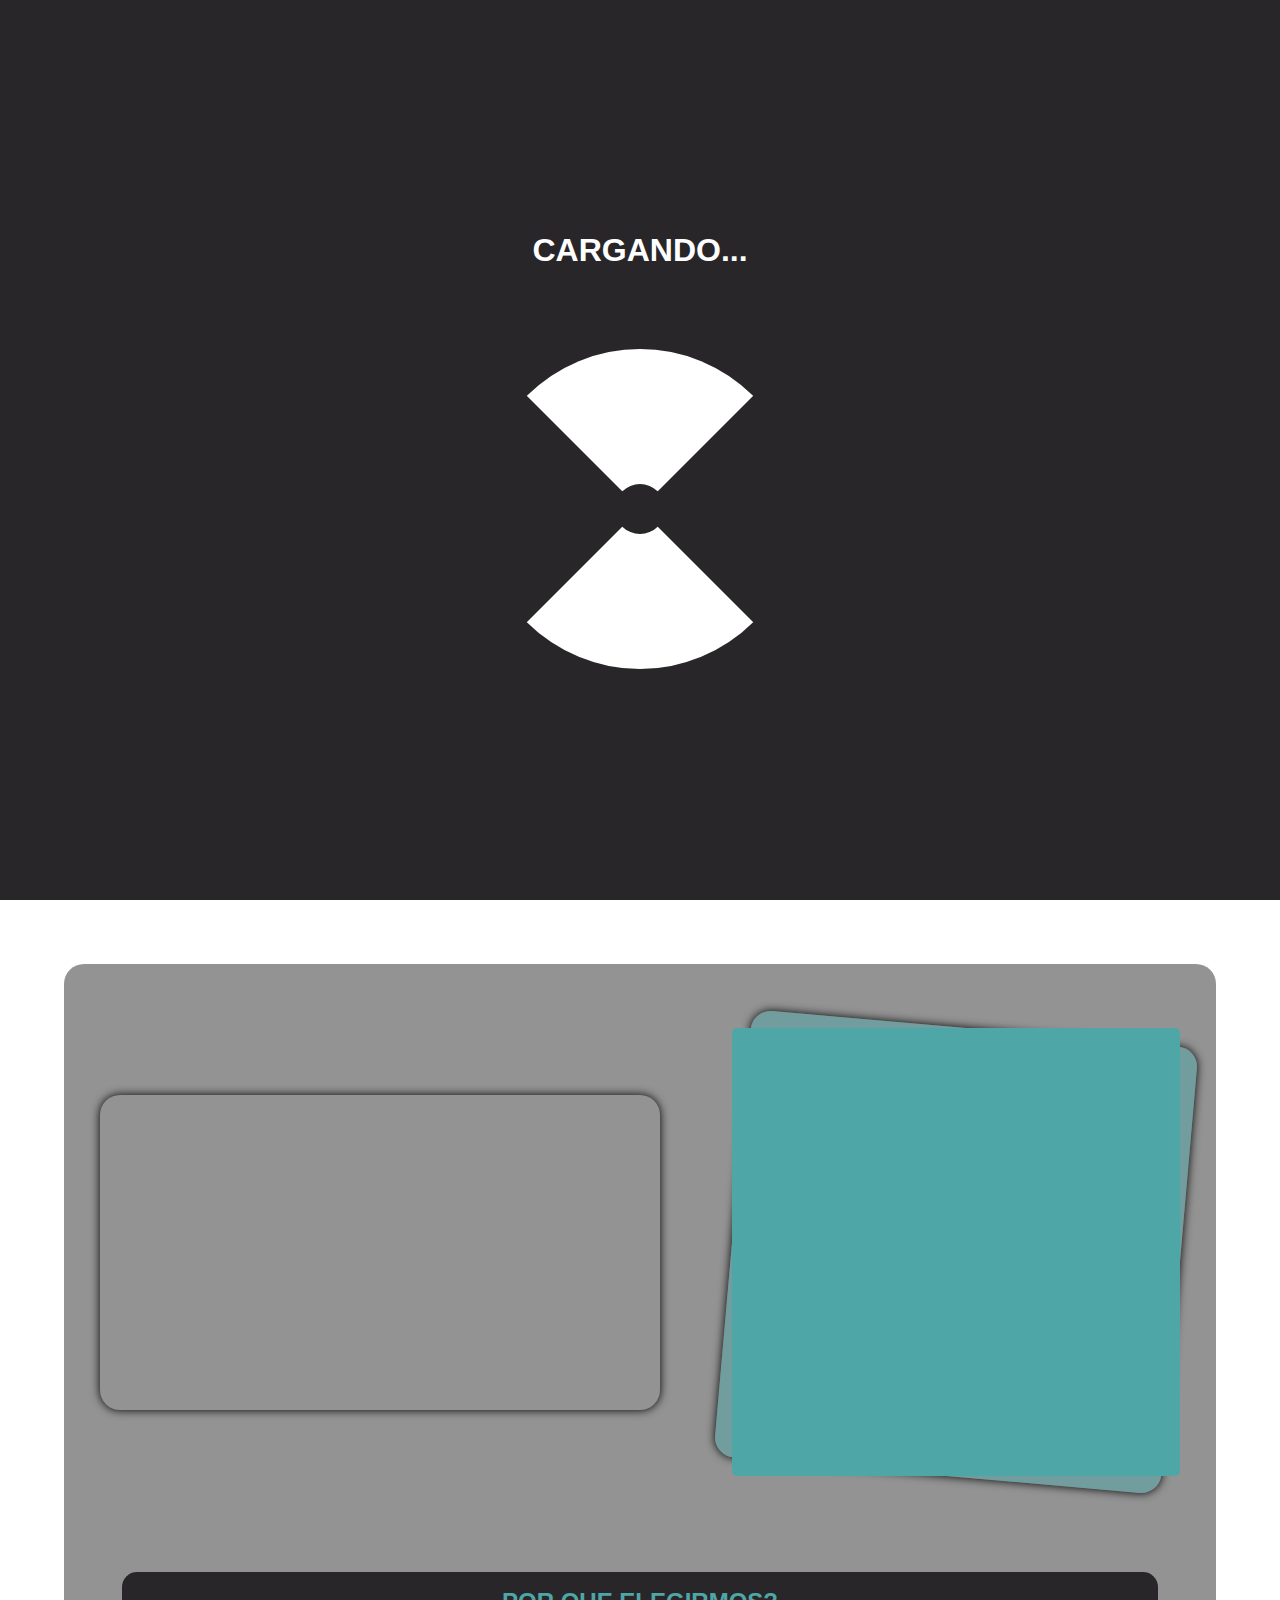
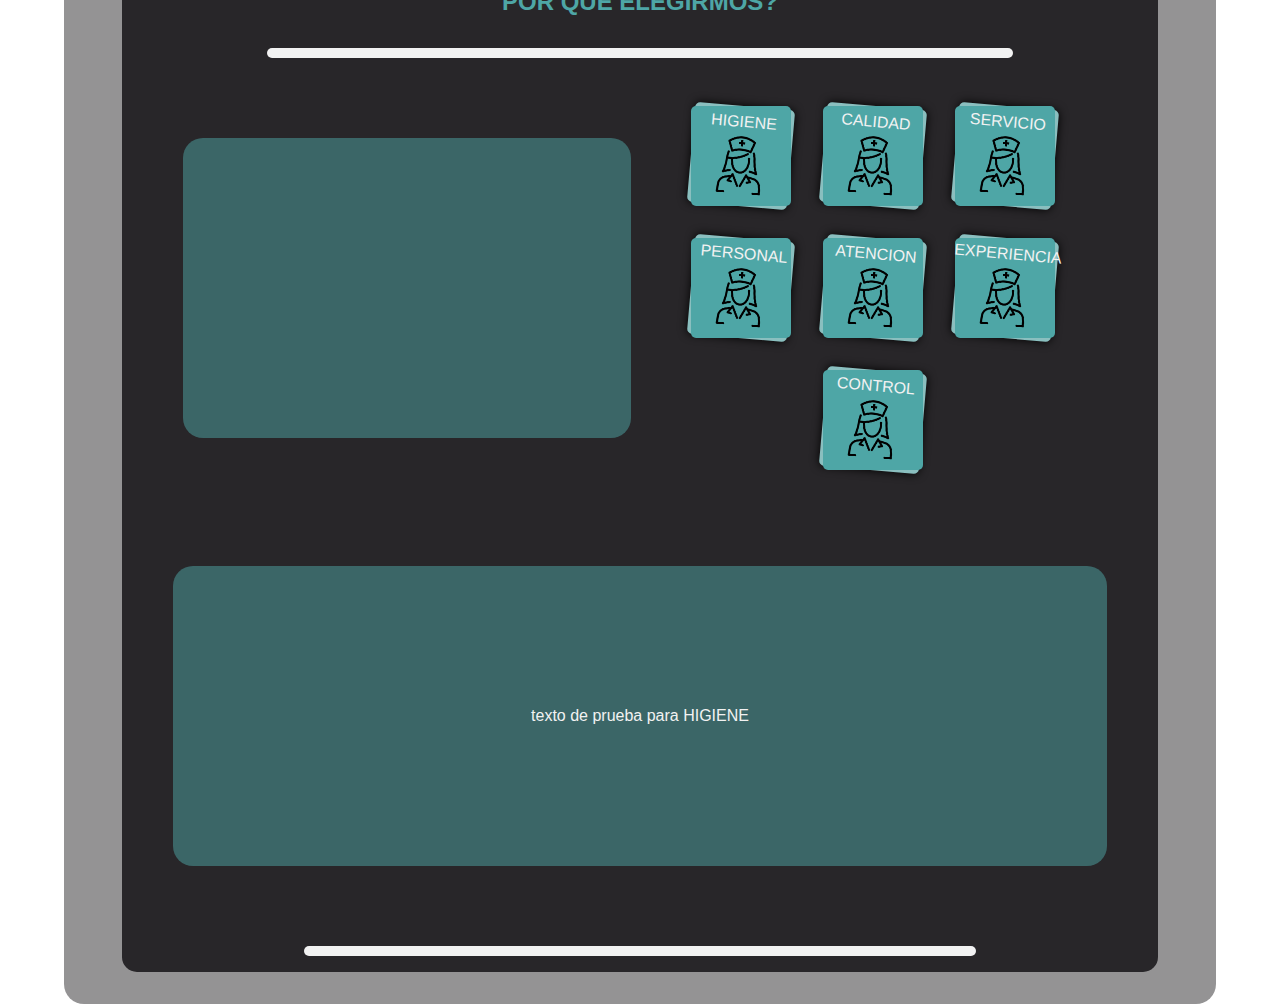
==== commit 1308d24c: "Summary" ====
--- a/index.html
+++ b/index.html
@@ -4,6 +4,8 @@
         <meta charset="UTF-8">
         <meta name="viewport" content="width=device-width, initial-scale=1.0">
         <link rel="stylesheet" href="/view/css/style.css">
+        <link rel="shortcut icon" href="/view/img/favicon.ico"
+            type="image/x-icon">
         <title>AEC - Atencion En Casa - Pagina Principal</title>
     </head>
     <body>
--- a/view/css/style.css
+++ b/view/css/style.css
@@ -1,3 +1,70 @@
+/* Estilos CSS */
+body {
+    margin: 0;
+    padding: 0;
+    font-family: Arial, sans-serif;
+}
+
+#side-bar {
+    background-color: #333;
+    color: #fff;
+    width: 80px;
+    /* Ancho inicial */
+    height: 100vh;
+    position: fixed;
+    top: 0;
+    left: 0;
+    overflow-y: auto;
+    transition: width 0.3s;
+    /* Transición suave */
+}
+
+#side-bar.expanded {
+    width: 250px;
+    /* Ancho expandido */
+}
+
+.container {
+    width: 100%;
+}
+
+.logo-container {
+    padding: 20px;
+    text-align: center;
+}
+
+.logo-container img {
+    width: 40px;
+    /* Tamaño del logo en la barra expandida */
+    height: auto;
+}
+
+.option-container {
+    padding: 20px;
+    display: none;
+    /* Ocultar opciones inicialmente */
+}
+
+.option-container ul {
+    list-style-type: none;
+    padding: 0;
+    margin: 0;
+}
+
+.option-container ul li {
+    padding: 10px 0;
+    cursor: pointer;
+}
+
+.option-container ul li:hover {
+    background-color: #555;
+}
+
+#side-bar.expanded .option-container {
+    display: block;
+    /* Mostrar opciones cuando expandido */
+}
+
 :root {
     --color-primario: #282629;
     --color-secundario: #4ea6a6;
@@ -532,13 +599,28 @@
     justify-content: space-around;
 }
 
-.disable {
-    display: none;
-}
-
 .window-size {
     width: 95vw;
     height: 95vh;
+}
+
+.background-colored-secundary {
+    background-color: var(--color-secundario);
+}
+
+.centered {
+    margin: 1rem auto;
+}
+
+.flex-column {
+    display: flex;
+    flex-direction: column;
+
+    justify-content: space-around;
+    align-items: center;
+    align-content: space-around;
+
+    overflow-y: auto;
 }
 
 .opaque-container {
@@ -633,6 +715,109 @@
     cursor: pointer;
 }
 
+.input-vertical-container {
+    margin-bottom: 20px;
+}
+
+label {
+    display: block;
+    margin: auto auto 5px;
+    width: 50%;
+    text-align: center;
+    background-color: var(--color-secundario);
+    border-radius: 15px;
+
+    font-weight: bolder;
+    color: var(--color-cuaternario);
+}
+
+input {
+    width: 100%;
+    padding: 10px;
+    margin-bottom: 10px;
+    border: 1px solid #ccc;
+    border-radius: 5px;
+}
+
+.buttons-horizontal-container {
+    display: flex;
+    justify-content: space-between;
+}
+
+.buttons-horizontal-container button {
+    padding: 10px 20px;
+    border: none;
+    border-radius: 5px;
+    cursor: pointer;
+}
+
+.admin-form {
+    margin: 1rem auto;
+    width: 50%;
+    min-width: 250px;
+
+    display: flex;
+    flex-direction: column;
+    justify-content: space-around;
+    align-content: space-around;
+    align-items: center;
+}
+
+.admin-form label {
+    width: 35%;
+    min-width: 150px;
+    margin: auto auto 1rem;
+}
+
+.admin-form textarea {
+    width: 60%;
+    margin: auto;
+    height: 150px;
+    overflow: auto;
+    resize: none;
+}
+
+.admin-form select,
+.admin-form .mini-input {
+    margin: 1rem auto;
+    height: 20px;
+    max-width: 40%;
+    background-color: var(--color-secundario);
+    color: var(--color-quinario);
+
+    border-radius: 10px;
+}
+
+.admin-form .buttons-horizontal-container {
+    display: flex;
+    justify-content: space-between;
+    width: 80%;
+
+    margin: 1rem auto auto;
+}
+
+.buttons-horizontal-container button[type="submit"] {
+    background-color: #4CAF50;
+    /* Green */
+    color: white;
+}
+
+.buttons-horizontal-container button[type="reset"] {
+    background-color: #f4c836;
+    /* orange */
+    color: white;
+}
+
+.buttons-horizontal-container button[type="button"] {
+    background-color: #da2316;
+    /* Red */
+    color: white;
+}
+
+.buttons-horizontal-container button:hover {
+    opacity: 0.8;
+}
+
 .hide {
     opacity: 0;
     z-index: -1;
@@ -698,6 +883,10 @@
 
     justify-content: center;
     align-items: center;
+}
+
+.mid-width {
+    width: 50%;
 }
 
 .sixth-column {
@@ -869,6 +1058,10 @@
 
 form input[type="submit"]:hover {
     background-color: #45a049;
+}
+
+.disable {
+    display: none;
 }
 
 #contact-info-field {
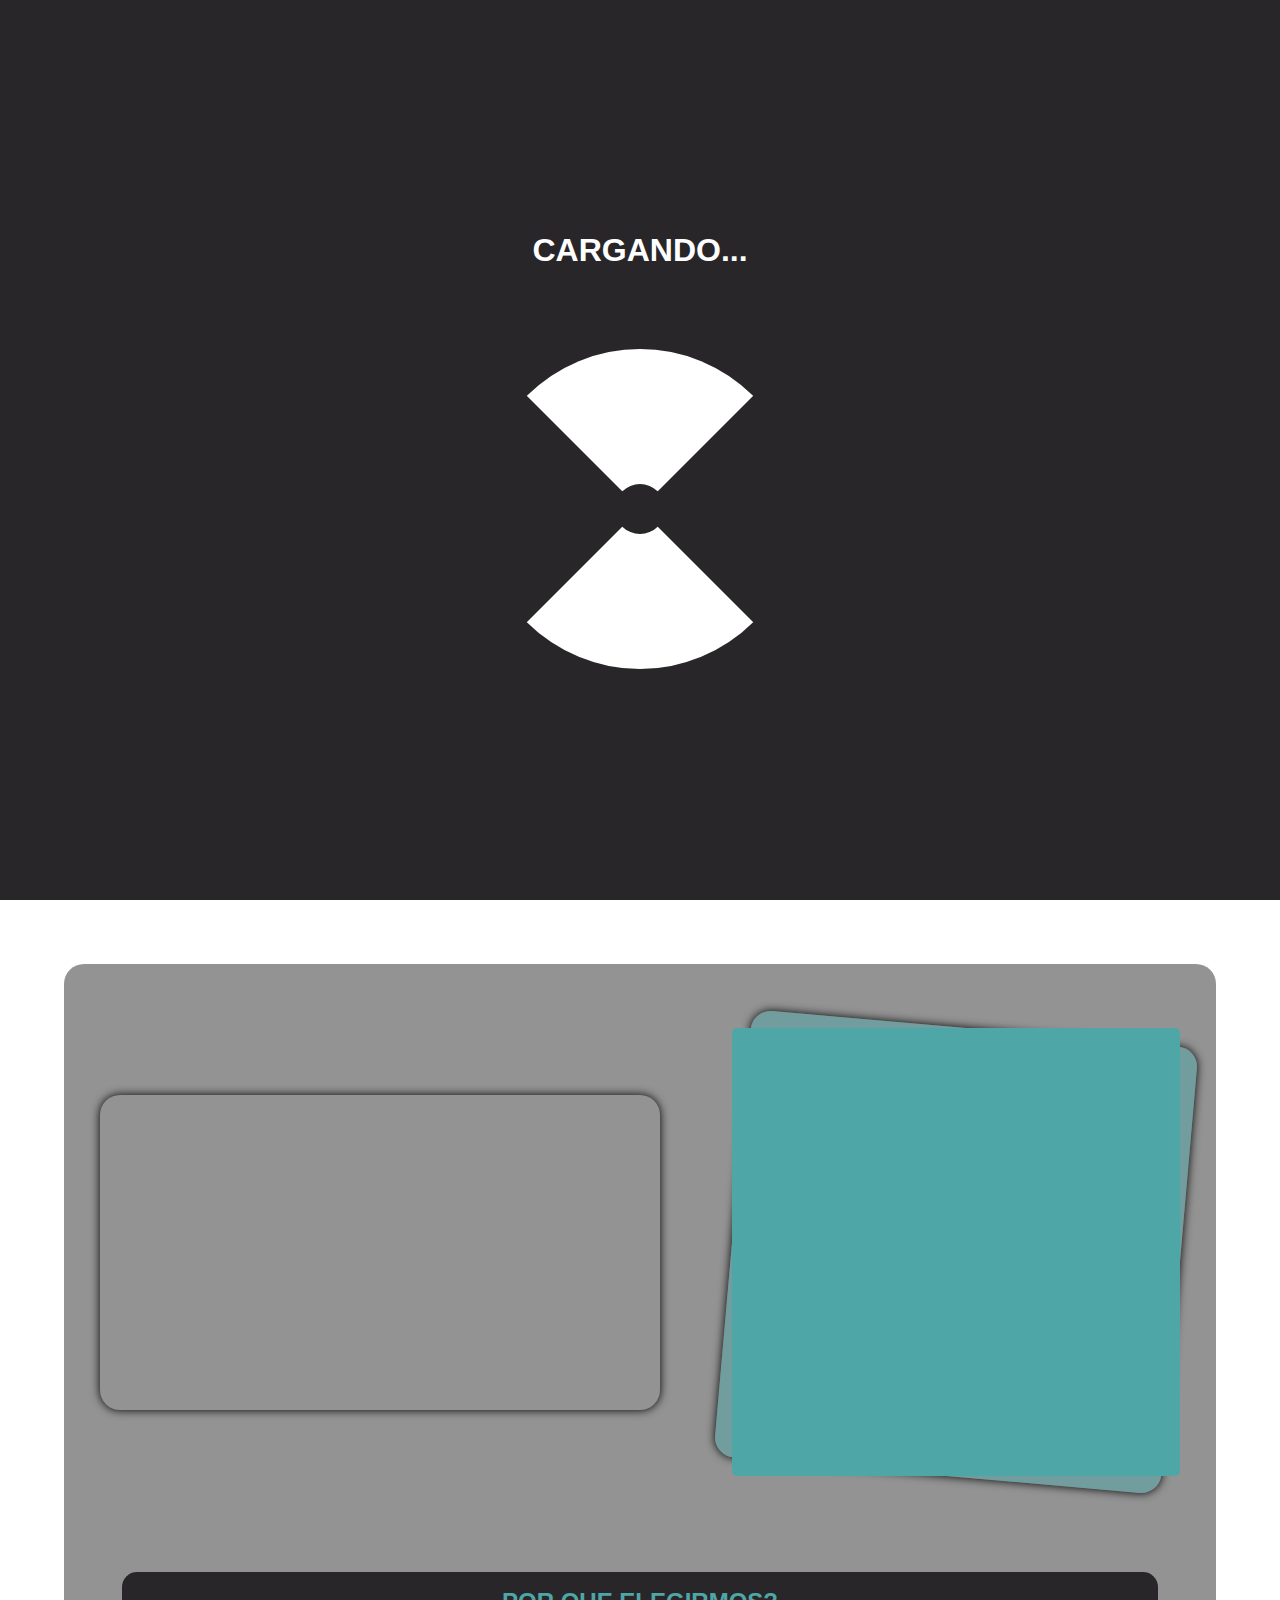
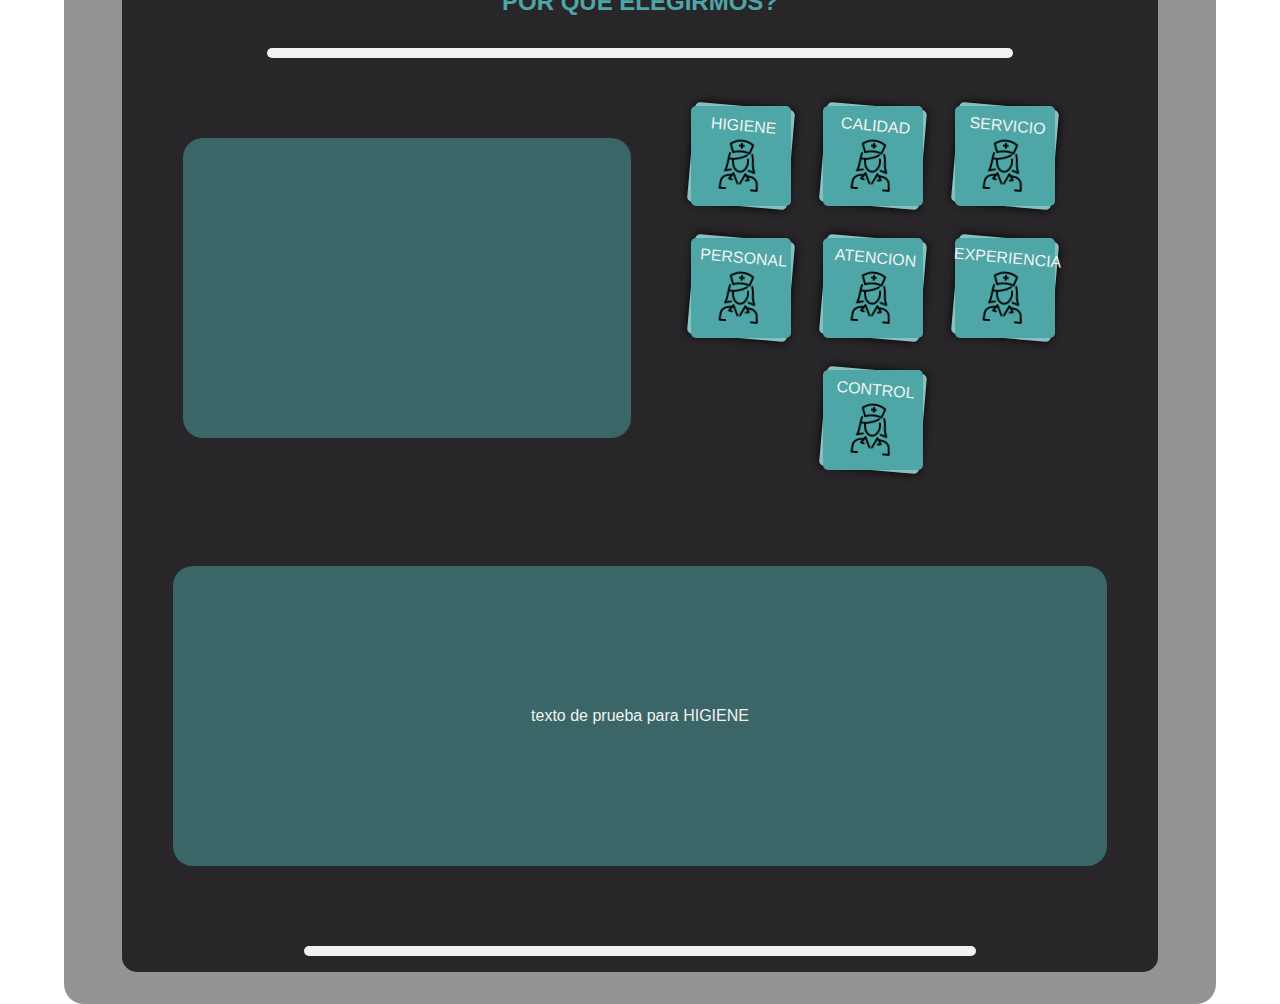
==== commit 4556cad0: "crud functios complete - left background" ====
--- a/index.html
+++ b/index.html
@@ -26,22 +26,6 @@
             <div
                 class="color-solid half-horizontal border-rouded shadowed option-container"
                 id="service-carousel">
-                <!-- <div class="option-box unhide">
-                    <h2> Medicina </h2>
-                    <img src="/view/img/salud.png" alt>
-                </div>
-                <div class="option-box hide">
-                    <h2> Rehabilitacion </h2>
-                    <img src="/view/img/fisioterapia.png" alt>
-                </div>
-                <div class="option-box hide">
-                    <h2> Acompanamiento </h2>
-                    <img src="/view/img/asistente.png" alt>
-                </div>
-                <div class="option-box hide">
-                    <h2> Enfermeria </h2>
-                    <img src="/view/img/enfermera.png" alt>
-                </div> -->
             </div>
         </section>
 
--- a/view/css/style.css
+++ b/view/css/style.css
@@ -112,6 +112,7 @@
 button {
     min-width: 25%;
     width: max-content;
+    max-width: 90%;
     height: 30px;
 
     margin: auto;
@@ -524,7 +525,7 @@
 }
 
 .card img {
-    height: 80%;
+    height: 70%;
     width: auto;
 }
 
@@ -695,7 +696,7 @@
 }
 
 .option-box-static {
-    width: 80%;
+    width: 90%;
     height: 250px;
 
     margin: 2rem auto;
@@ -777,8 +778,7 @@
     resize: none;
 }
 
-.admin-form select,
-.admin-form .mini-input {
+.admin-form select {
     margin: 1rem auto;
     height: 20px;
     max-width: 40%;
@@ -788,6 +788,16 @@
     border-radius: 10px;
 }
 
+.admin-form .mini-input {
+    margin: 1rem auto;
+    height: 30px;
+    width: 30%;
+    max-width: 40%;
+    color: #000;
+
+    border-radius: 10px;
+}
+
 .admin-form .buttons-horizontal-container {
     display: flex;
     justify-content: space-between;
@@ -808,7 +818,7 @@
     color: white;
 }
 
-.buttons-horizontal-container button[type="button"] {
+.buttons-horizontal-container #delete-button {
     background-color: #da2316;
     /* Red */
     color: white;
@@ -831,19 +841,24 @@
 .option-box h2,
 .option-box-static h2 {
     width: auto;
-    font-size: 150%;
+    font-size: auto;
     border-bottom: black solid 3px;
-    margin: 0 auto auto;
-
+    margin: 10px auto;
     text-wrap: wrap;
-}
-
-.option-box img,
+    text-align: center;
+}
+
+.option-box img {
+    width: 50%;
+    height: auto;
+    margin: auto auto;
+}
+
 .option-box-static img {
     width: 50%;
+    max-width: 150px;
     height: auto;
     margin: 0 auto auto;
-
 }
 
 .option-box-static:hover {
@@ -1083,6 +1098,11 @@
     align-items: flex-start;
 }
 
+.b-list {
+    width: 90%;
+    margin: 5px auto
+}
+
 #loading-screen {
     position: fixed;
     width: 100vw;
@@ -1119,6 +1139,27 @@
     border-bottom: solid 15vh white;
     border-radius: 50%;
     animation: spin 2s linear infinite;
+}
+
+#prev-img {
+    cursor: pointer;
+    width: 150px;
+    /* Ajusta el tamaño según sea necesario */
+    height: auto;
+    border: 2px solid #ccc;
+    border-radius: 5px;
+    margin: 20px auto;
+}
+
+#card-Img {
+    display: none;
+    /* Oculta el input file */
+}
+
+#service-services {
+    background-color: var(--color-secundario);
+    border-radius: 15px;
+    box-shadow: inset #0000007e 0px 0px 15px;
 }
 
 @keyframes spin {
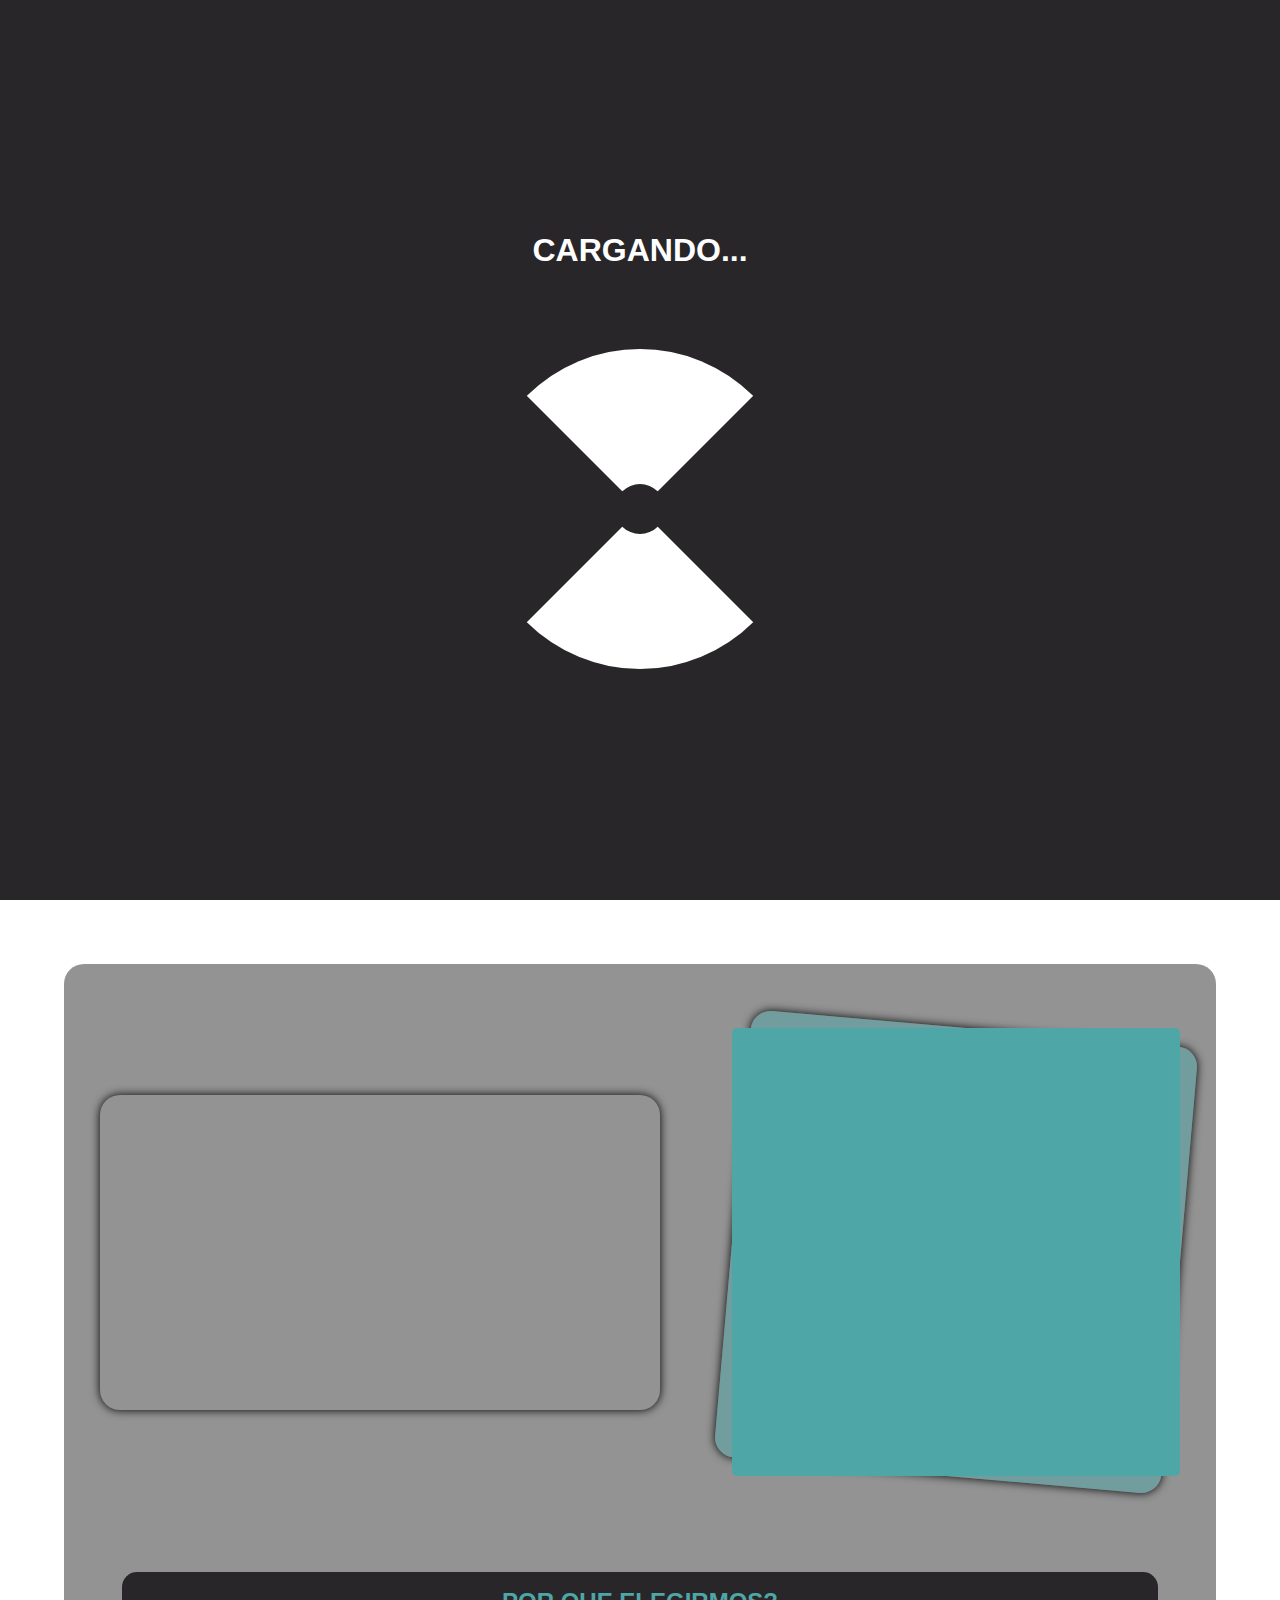
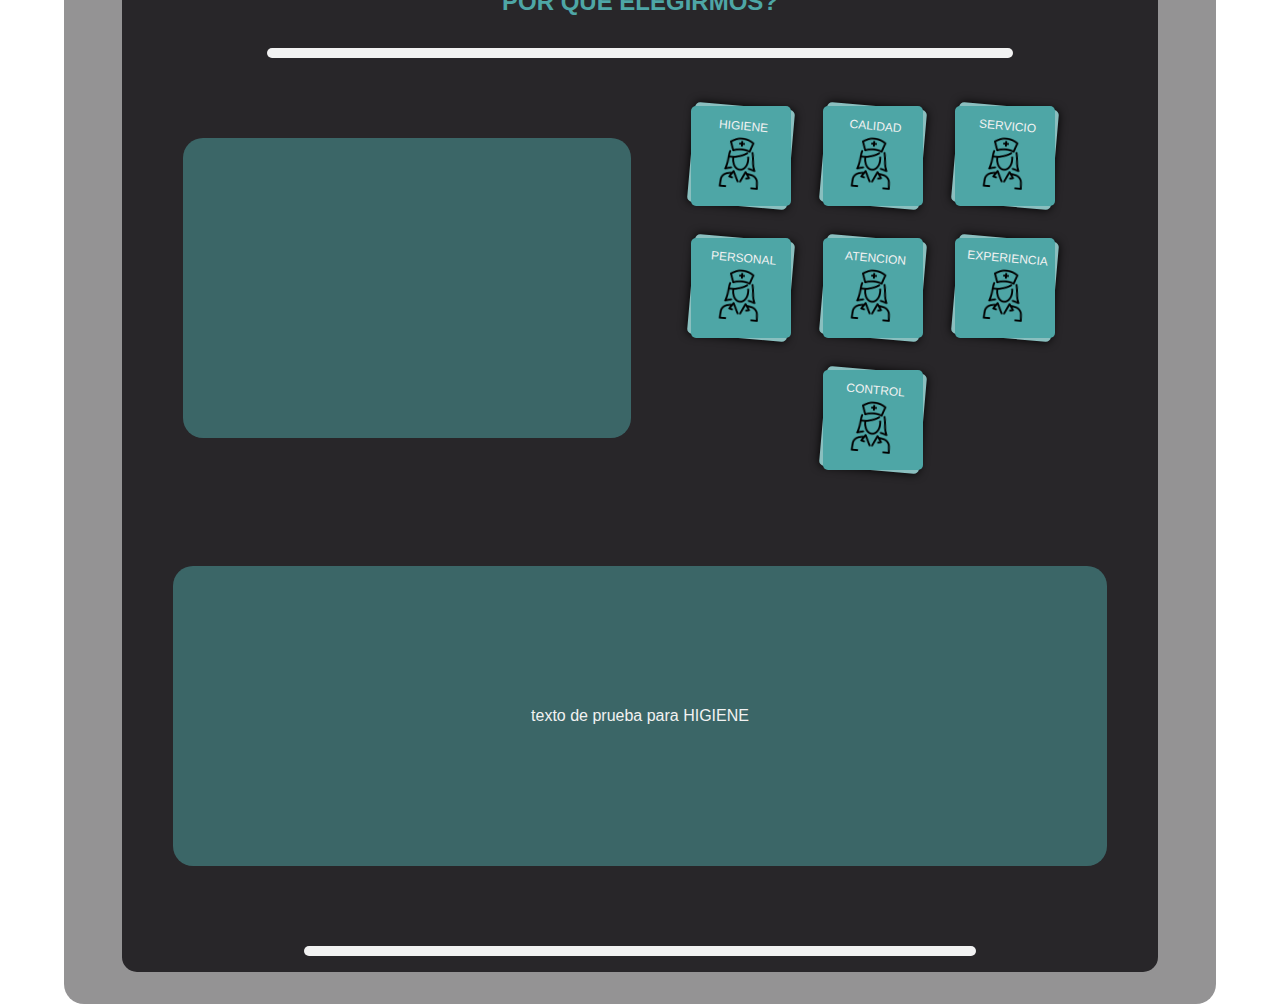
==== commit 8198885d: "cambio de precios y footer" ====
--- a/index.html
+++ b/index.html
@@ -33,7 +33,8 @@
             class="color-solid border-rouded vertical-container">
             <div class="row">
                 <iframe width="560" height="315"
-                    src="https://www.youtube.com/embed/4TKnORpS-yU?si=K6kR4ZolTPzqeY0s"
+                    class="videoY"
+                    src
                     title="YouTube video player" frameborder="0"
                     allow="accelerometer; autoplay; clipboard-write; encrypted-media; gyroscope; picture-in-picture; web-share"
                     referrerpolicy="strict-origin-when-cross-origin"></iframe>
@@ -103,6 +104,5 @@
         <script src="/app.js" type="module"></script>
         <script src="/view/js/optionCarousel.js"></script>
         <script src="/view/js/explainCards.js"></script>
-
     </body>
 </html>--- a/view/css/style.css
+++ b/view/css/style.css
@@ -3,6 +3,81 @@
     margin: 0;
     padding: 0;
     font-family: Arial, sans-serif;
+}
+
+footer {
+    width: 100vw;
+    height: auto;
+    min-height: 75px;
+
+    background-color: var(--color-secundario);
+
+    border-top-right-radius: 100%;
+}
+
+footer .footer-container {
+    width: 75vw;
+    min-height: 75px;
+    height: auto;
+    margin: auto auto auto 20px;
+
+    display: flex;
+    flex-direction: row;
+
+    justify-content: center;
+}
+
+footer .footer-container #footer-copy {
+    width: 40%;
+    min-height: 75px;
+    height: auto;
+    margin: auto auto auto -20px;
+
+    padding: 15px;
+
+    border-bottom-right-radius: 50%;
+    border-top-right-radius: 15px;
+
+    text-align: justify;
+    font-size: 75%;
+    word-wrap: normal;
+
+    background-color: var(--color-primario);
+
+    color: var(--color-terciario);
+}
+
+footer .footer-container #footer-options {
+    width: 30%;
+    min-height: 75px;
+    height: auto;
+    margin: auto auto auto -40px;
+
+    text-align: justify;
+    font-size: 75%;
+
+    display: flex;
+
+    flex-direction: row;
+
+    flex-wrap: wrap;
+
+    justify-content: center;
+    align-content: center;
+
+    color: var(--color-cuaternario);
+}
+
+footer .footer-container #footer-options li {
+    margin: 10px auto;
+    text-transform: capitalize;
+    cursor: pointer;
+}
+
+footer .footer-container #footer-options li:hover {
+    margin: 12px auto;
+    text-transform: uppercase;
+    color: var(--color-alfa-primario);
 }
 
 #side-bar {
@@ -89,6 +164,7 @@
     overflow-x: hidden;
     display: flex;
     flex-direction: column;
+    height: max-content;
 
     justify-content: space-between;
     align-items: center;
@@ -157,6 +233,13 @@
 
 .bg004 {
     background: linear-gradient(rgba(0, 0, 0, 0.5), rgba(0, 0, 0, 0.5)), url("../img/Bg004.jpg");
+}
+
+#prev-bacground-img {
+    width: 80%;
+    height: auto;
+    border-radius: 15px;
+    box-shadow: 0 0 10px rgba(0, 0, 0, 0.5);
 }
 
 .background-container {
@@ -981,7 +1064,7 @@
 }
 
 .card-title {
-    font-size: 100%;
+    font-size: 75%;
 }
 
 .autotext {
@@ -1162,6 +1245,172 @@
     box-shadow: inset #0000007e 0px 0px 15px;
 }
 
+.stats {
+    width: 96%;
+    height: 95%;
+    margin: auto 15px auto auto;
+    display: flex;
+    flex-direction: row-reverse;
+    flex-wrap: nowrap;
+}
+
+.stats #grafics {
+    width: 70%;
+    height: 100%;
+    margin: auto 0px auto auto;
+    background-color: var(--color-alfa-quinario);
+    border-radius: 15px;
+
+    display: flex;
+
+    flex-direction: row;
+
+    flex-wrap: wrap;
+
+    justify-content: space-evenly;
+    align-content: space-evenly;
+    align-items: center;
+}
+
+.stats #whatsapp-info {
+    width: 30%;
+    height: 100%;
+    margin: auto auto auto 0px;
+
+    display: flex;
+
+    flex-direction: column;
+
+    justify-content: space-evenly;
+    align-content: space-evenly;
+    align-items: center;
+}
+
+.stats #whatsapp-info #whatsapp_img {
+    width: 50%;
+    min-width: 150px;
+
+    margin: auto;
+}
+
+.stats #whatsapp-info #whatsapp_img img {
+    width: 100%;
+    height: auto;
+    border-radius: 15px;
+    box-shadow: #0000007e 0px 0px 15px;
+}
+
+.stats #whatsapp-info #close_whatsapp {
+    width: 60%;
+    height: 50px;
+    border-radius: 15px;
+    box-shadow: inset #0000007e 0px 0px 15px;
+    margin: auto;
+
+    justify-content: center;
+    align-content: center;
+
+    background-color: var(--color-alfa-terciario);
+    border: solid var(--color-terciario) 2px;
+    border-radius: 15px;
+    text-align: center;
+
+    cursor: pointer;
+}
+
+.stats #whatsapp-info #close_whatsapp:hover {
+    border-radius: 20px;
+    box-shadow: #0000007e 0px 0px 15px;
+    background-color: var(--color-terciario);
+    border: solid var(--color-primario) 2px;
+
+}
+
+.stats .big-table {
+    width: 95%;
+    height: auto;
+    margin: auto;
+    justify-content: center;
+    align-items: center;
+    justify-items: center;
+}
+
+.stats .mid-table {
+    width: 45%;
+    min-width: 200px;
+    height: auto;
+    margin: auto;
+    max-height: 500px;
+}
+
+.stats .mini-table {
+    width: 30%;
+    height: auto;
+    margin: auto;
+    max-height: 300px;
+}
+
+.stats canvas {
+    margin: auto;
+}
+
+#float-prices-modal {
+    width: 100vw;
+    height: 100vh;
+
+    position: fixed;
+    z-index: 200;
+
+    top: 0px;
+    bottom: 0px;
+    left: 0px;
+    right: 0px;
+
+    align-content: center;
+
+    background-color: #000000bc;
+}
+
+#float-prices-modal #exit {
+    width: 25px;
+    height: 25px;
+    z-index: 250;
+    padding: 4px 8px;
+    display: block;
+    background-color: #ffffff7f;
+    border-radius: 50%;
+    overflow: hidden;
+    font-weight: bolder;
+    margin: auto 5% 25px auto;
+    cursor: pointer;
+}
+
+#float-prices-modal #exit:hover {
+    background-color: #ffffff;
+    padding: 3px 7px;
+}
+
+.float-container {
+    width: 80vw;
+    height: 80vh;
+
+    position: relative;
+
+    margin: auto;
+
+    display: flex;
+
+    align-items: center;
+
+    background-color: #8abfbf;
+
+    box-shadow: rgb(0, 0, 0) 0px 0px 30px;
+
+    border-radius: 15px;
+
+    overflow: hidden;
+}
+
 @keyframes spin {
     0% {
         transform: rotate(0deg);
@@ -1172,7 +1421,26 @@
     }
 }
 
-@media screen and (max-width : 350px) {
+@media screen and (max-width : 880px) {
+    .text-container {
+        font-size: 100%;
+        width: 80%;
+    }
+
+    .half-horizontal {
+        width: 80%;
+        min-width: 200px;
+        height: auto;
+        min-height: 300px;
+        margin: 1rem auto;
+        display: flex;
+        flex-wrap: wrap;
+        align-items: center;
+        justify-content: center;
+    }
+}
+
+@media screen and (max-width : 430px) {
 
     .box-double {
         position: relative;
@@ -1197,7 +1465,7 @@
         min-width: 200px;
         height: auto;
         min-height: 300px;
-        margin: auto;
+        margin: 2rem auto;
         display: flex;
         flex-wrap: wrap;
         align-items: center;
